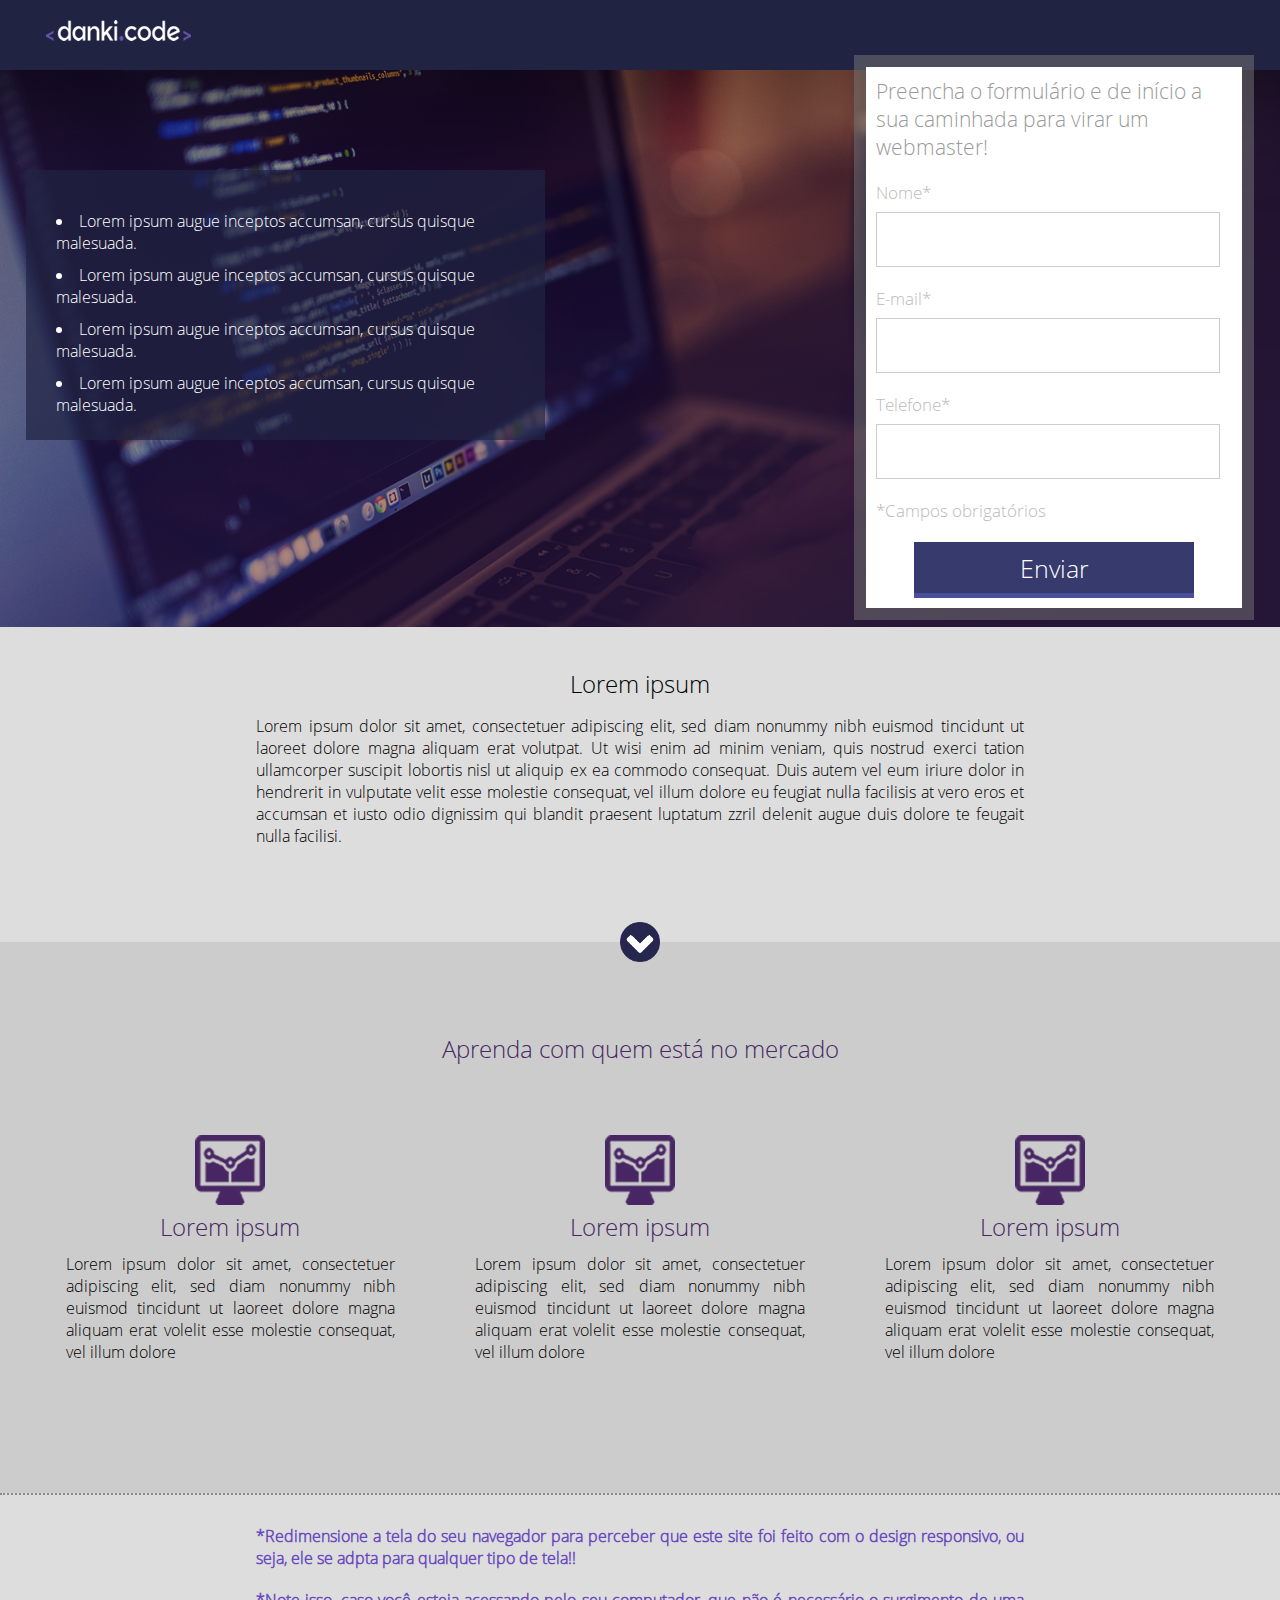
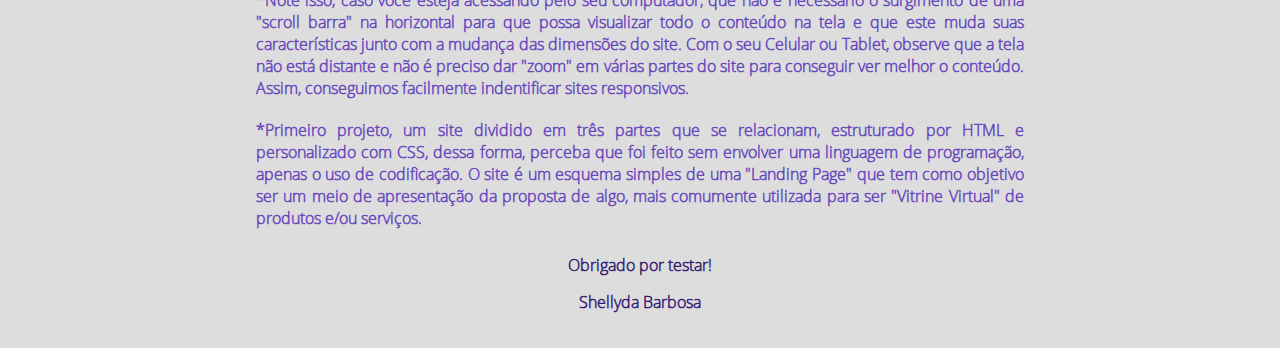
==== index.html @ a317d4bb "agr ta indo" ====
<!-- Compare esse arquivo com o sem design responsivo e note o que mudou está marcado com **  -->

<!doctype html>
<html>

	<head>
		<title>Projeto 01</title>
		<link href="estilo01.css" type="text/css" rel="stylesheet" />
		<meta charset="utf-8" />
		<meta name="viewport" content="width=device-width, initial-scale=1.0 maximum-scale=1.0"> <!-- Importante meta tag para o design responsivo!! Fazendo com que o navegador indentifique a largura do tipo de tela que o usuário possue(Área disponível para renderizar, no caso toda a largura do viewport do dispositivo), definindo também uma escala inicial e máxima de 1.0(Nível de zoom). -->
	</head>

	<body>


	<!-- cabeçario  -->
	<div class="header">
		<div class="center">
			<img src="imagens/logo.png" />
		</div><!--center-->
	</div><!--header-->

    <!--banner-->
	<div class="container-banner">
		<div class="center">
		<div>
		<div class="lista">
			<ul>
				<li>Lorem ipsum augue inceptos accumsan, cursus quisque malesuada. </li>
				<li>Lorem ipsum augue inceptos accumsan, cursus quisque malesuada. </li>
				<li>Lorem ipsum augue inceptos accumsan, cursus quisque malesuada. </li>
				<li>Lorem ipsum augue inceptos accumsan, cursus quisque malesuada. </li>
			</ul>
		</div><!--lista-->
		</div> <!-- **div cega!! -->
		
		<div>
			<div class="form">
				<h2>Preencha o formulário e de início a sua
				caminhada para virar um webmaster!</h2>
				<form>
					<div class="input-container">
						<span>Nome*</span>
						<input type="text" name="nome" required />
					</div><!--input-container-->

					<div class="input-container">
						<span>E-mail*</span>
						<input type="text" name="nome" required />
					</div><!--input-container-->

					<div class="input-container">
						<span>Telefone*</span>
						<input type="text" name="nome" required />
					</div><!--input-container-->

					<p class="warning">*Campos obrigatórios</p>

					<div class="input-submit-container">
						<input type="submit" name="acao" value="Enviar">
					</div><!--input-submit-container-->
				</form>
			</div><!--formulário-->
		</div> <!-- **div cega !! -->
			<div class="clear"></div> <!-- ** foi necessário com o design responsivo limpar as flutuações aqui ! -->
		</div><!--center-->
	</div><!--container-banner-->

<!-----------------SEGUNDA PARTE DO SITE---------------------->
	<div class="bloco2">
		<div class="center">
			<h2>Lorem ipsum</h2>
			<p>Lorem ipsum dolor sit amet, consectetuer adipiscing elit, sed diam nonummy nibh euismod tincidunt ut laoreet dolore magna aliquam erat volutpat. Ut wisi enim ad minim veniam, quis nostrud exerci tation ullamcorper suscipit lobortis nisl ut aliquip ex ea commodo consequat. Duis autem vel eum iriure dolor in hendrerit in vulputate velit esse molestie consequat, vel illum dolore eu feugiat nulla facilisis at vero eros et accumsan et iusto odio dignissim qui blandit praesent luptatum zzril delenit augue duis dolore te feugait nulla facilisi.</p>
		</div><!--center-->

		<div class="arrow"></div><!-- icone -->


	</div><!--bloco2--> 

<!-----------------TERCEIRA PARTE DO SITE---------------------->
	<div class="bloco3">
		<div class="center">
		<h2>Aprenda com quem está no mercado</h2>

		<div class="section-1">

			<div class="conteudo">
				<div><img src="imagens/icon.png" /></div>
				<div class="textos">
					<h2>Lorem ipsum</h2>
					<p>Lorem ipsum dolor sit amet, consectetuer adipiscing elit, sed diam nonummy nibh euismod tincidunt ut laoreet dolore magna aliquam erat volelit esse molestie consequat, vel illum dolore</p>
				</div><!--textos-->
			</div><!--conteudo-->

			<div class="conteudo">
				<div><img src="imagens/icon.png" /></div>
				<div class="textos">
					<h2>Lorem ipsum</h2>
					<p>Lorem ipsum dolor sit amet, consectetuer adipiscing elit, sed diam nonummy nibh euismod tincidunt ut laoreet dolore magna aliquam erat volelit esse molestie consequat, vel illum dolore</p>
				</div><!--textos-->
			</div><!--conteudo-->

			<div class="conteudo">
				<div><img src="imagens/icon.png" /></div>
				<div class="textos">
					<h2>Lorem ipsum</h2>
					<p>Lorem ipsum dolor sit amet, consectetuer adipiscing elit, sed diam nonummy nibh euismod tincidunt ut laoreet dolore magna aliquam erat volelit esse molestie consequat, vel illum dolore</p>
				</div><!--textos-->
			</div><!--conteudo-->
			<div class="clear"></div>
		</div><!--section1-->

		</div><!--center-->
	</div><!--bloco 3-->

		<!-- final da pag -->
 <div class="rodape">
 
 <p>*Redimensione a tela do seu navegador para perceber que este site foi feito com o design responsivo, ou seja, ele se adpta para qualquer tipo de tela!! </p>

<p> *Note isso, caso você esteja acessando pelo seu computador, que não é necessário o surgimento de uma "scroll barra" na horizontal para que possa visualizar todo o conteúdo na tela e que este muda suas características junto com a mudança das dimensões do site. Com o seu Celular ou Tablet, observe que a tela não está distante e não é preciso dar "zoom" em várias partes do site para conseguir ver melhor o conteúdo.
Assim, conseguimos facilmente indentificar sites responsivos. </p>

 <p>
 *Primeiro projeto, um site dividido em três partes que se relacionam, estruturado por HTML e personalizado com CSS, dessa forma, perceba que foi feito sem envolver uma linguagem de programação, apenas o uso de codificação. O site é um esquema simples de uma "Landing Page" que tem como objetivo ser um meio de apresentação da proposta de algo, mais comumente utilizada para ser "Vitrine Virtual" de produtos e/ou serviços. </p>
 <h4>Obrigado por testar!</h4>
 <h4> Shellyda Barbosa </h4>
 
 </div> <!-- rodape -->
 


	</body>

</html>
---- estilo01.css ----
*{
	margin: 0;
	padding: 0;
	box-sizing: border-box;
	font-family: "Open Sans";
}

html,body{
	height: 100%;
}

@font-face{
	src:url('../fonts/OpenSans-Light.ttf');
	font-family: "Open Sans";
}

/* o design é responsivo */

.clear{
	clear: both;
}

/* Removendo a largura minima */
.center{
	max-width: 1280px;
	width: 100%;
	margin: 0 auto;
}

.header{
	width: 100%;
	padding:0 2%;
	height: 70px;
	background-color: #212343;
}

.header img{
	margin: 20px;
}

.container-banner{
	width: 100%;
	padding:0 2%;
	height: 557px;
	background-image:url('../imagens/header_bg.png');
	background-size: cover;
	background-position: center;
}

.container-banner > .center{
	height: 100%;
}

.form{
	padding:10px;
	width: 400px;
	height: calc(100% + 30px);
	float: right;
	position: relative;
	top:-15px;
	background-color: white;
    border-width: 12px;
	border-color: rgba(120,120,120,0.5);
	border-style: solid;
    background-clip:padding-box;
	/* background-origin tem o mesmo conceito porém serve para imagens.*/
}

.form h2{
	font-weight: normal;
	color: #999999;
	font-size: 21px;
}

.input-container{
	margin-top:20px;
}

.input-container span{
	display: inline-block;
	width: 100%;
	color: #BBBBBB;
	font-size: 17px;
}

.form p{
	display: inline-block;
	width: 100%;
	color: #BBBBBB;
	font-size: 17px;
	margin:20px 0;
}

.input-container input[type=text]{
	outline: 0;
	margin-top:8px;
	width: 344px;
	height: 55px;
	border:1px solid #ccc;
}

.form .input-submit-container{
	text-align: center;
}

.form input[type=submit]{
	color: white;
	font-size: 25px;
	width: 280px;
	height: 56px;
	display: inline-block;
	background-color: #363A6D;
	border-top:0;
	border-right: 0;
	border-left: 0;
	cursor: pointer;
	border-bottom: 5px solid #4A5097;
}

.form input[type=submit]:hover{
	background-color: #323665;
}

.lista{
	padding:30px;
	margin-top:100px;
	float: left;
	width: 519px;
	height: 270px;
	background-color: rgba(33,35,67,0.7);
}

.lista ul{
	list-style-position: inside;
}

.lista ul li{
	margin-top:10px;
	color: white;
}


.bloco2{
	padding:40px 2%;
	background-color: #ddd;
	text-align: center;
}


.bloco2 h2{
	font-weight: normal;
}

.bloco2 p{
	width: 100%;
	max-width: 768px;
	margin:15px 0;
	display: inline-block;
	text-align: justify;
}

.arrow{
	position: relative;
	top:60px;
	left:50%;
	margin-left: -20px;
	width: 40px;
	height: 40px;
	background-image: url('../imagens/arrow.png');
	background-size: 100% 100%;
}

.bloco3{
	padding:90px 2%;
	background-color: #ccc;
}

.bloco3 h2{
	text-align: center;
	color: #462663;
	font-weight: normal;
}

.section-1{
	margin-top:40px;
	text-align: center;
}

.conteudo{
	background-color: #ccc;
	float: left;
	width: 33.3333%;
	padding:30px;
}


.conteudo p{
	display: inline-block;
	text-align: justify;
	padding:10px;
}

.conteudo img{
	width:70px;
}

.rodape{
	/*clear:both; */
	border-top:2px dotted #888888;
	background-color: #ddd;
	padding:20px;
	text-align: center;
	color: #888;
}

h4{
    font-weight: bold;
	margin: 15px;
	color: #351e73;
}

.rodape p{
      width: 100%;
	  max-width: 768px;
	  font-weight: bold;
	  margin: 10px;
      text-align: justify;
      display: inline-block;
      color: #694abd;
}

/* fazendo o conteúdo mudar junto com a mudança das dimensões da tela */ 

@media screen and (max-width: 1024px){
	.header{
		height: auto;
		width: 100%;
		padding:15px 0;
		text-align: center;
	}

	.header img{
		margin:0;
	}

	.lista{
		padding:30px 0;
		width: 40%;
		float: left;
		display: inline-block;
		max-width: 500px;
		height: auto;
	}

	.container-banner{
		width: 100%;
		padding:40px 2%;
		height: auto;
		text-align: center;
	}

	.form{
		max-width: 400px;
		padding:10px;
		width: 60%;
		height: 100%;
		float:right;
		top:0;
	}

	.input-container input[type=text]{
		width: 100%;
		height: 55px;
	}


	.form input[type=submit]{
		max-width: 280px;
		height: 56px;
		width: 100%;
	}
}

@media screen and (max-width: 768px){
	.bloco2{
		padding-right: 4%;
		padding-left: 4%;
	}

	.rodape p{
		padding-right: 4%;
		padding-left: 4%;
	}

	.lista{
		margin-top: 0;
		float: none;
		display: inline-block;
		width: 100%;
	}

	.form{
		float: none;
		display: inline-block;
		width: 90%;
		margin-top:30px;
	}

	.conteudo{
		float: none;
		display: inline-block;
		width: 100%;
		max-width: 600px;
		padding:30px 0;
	}
}
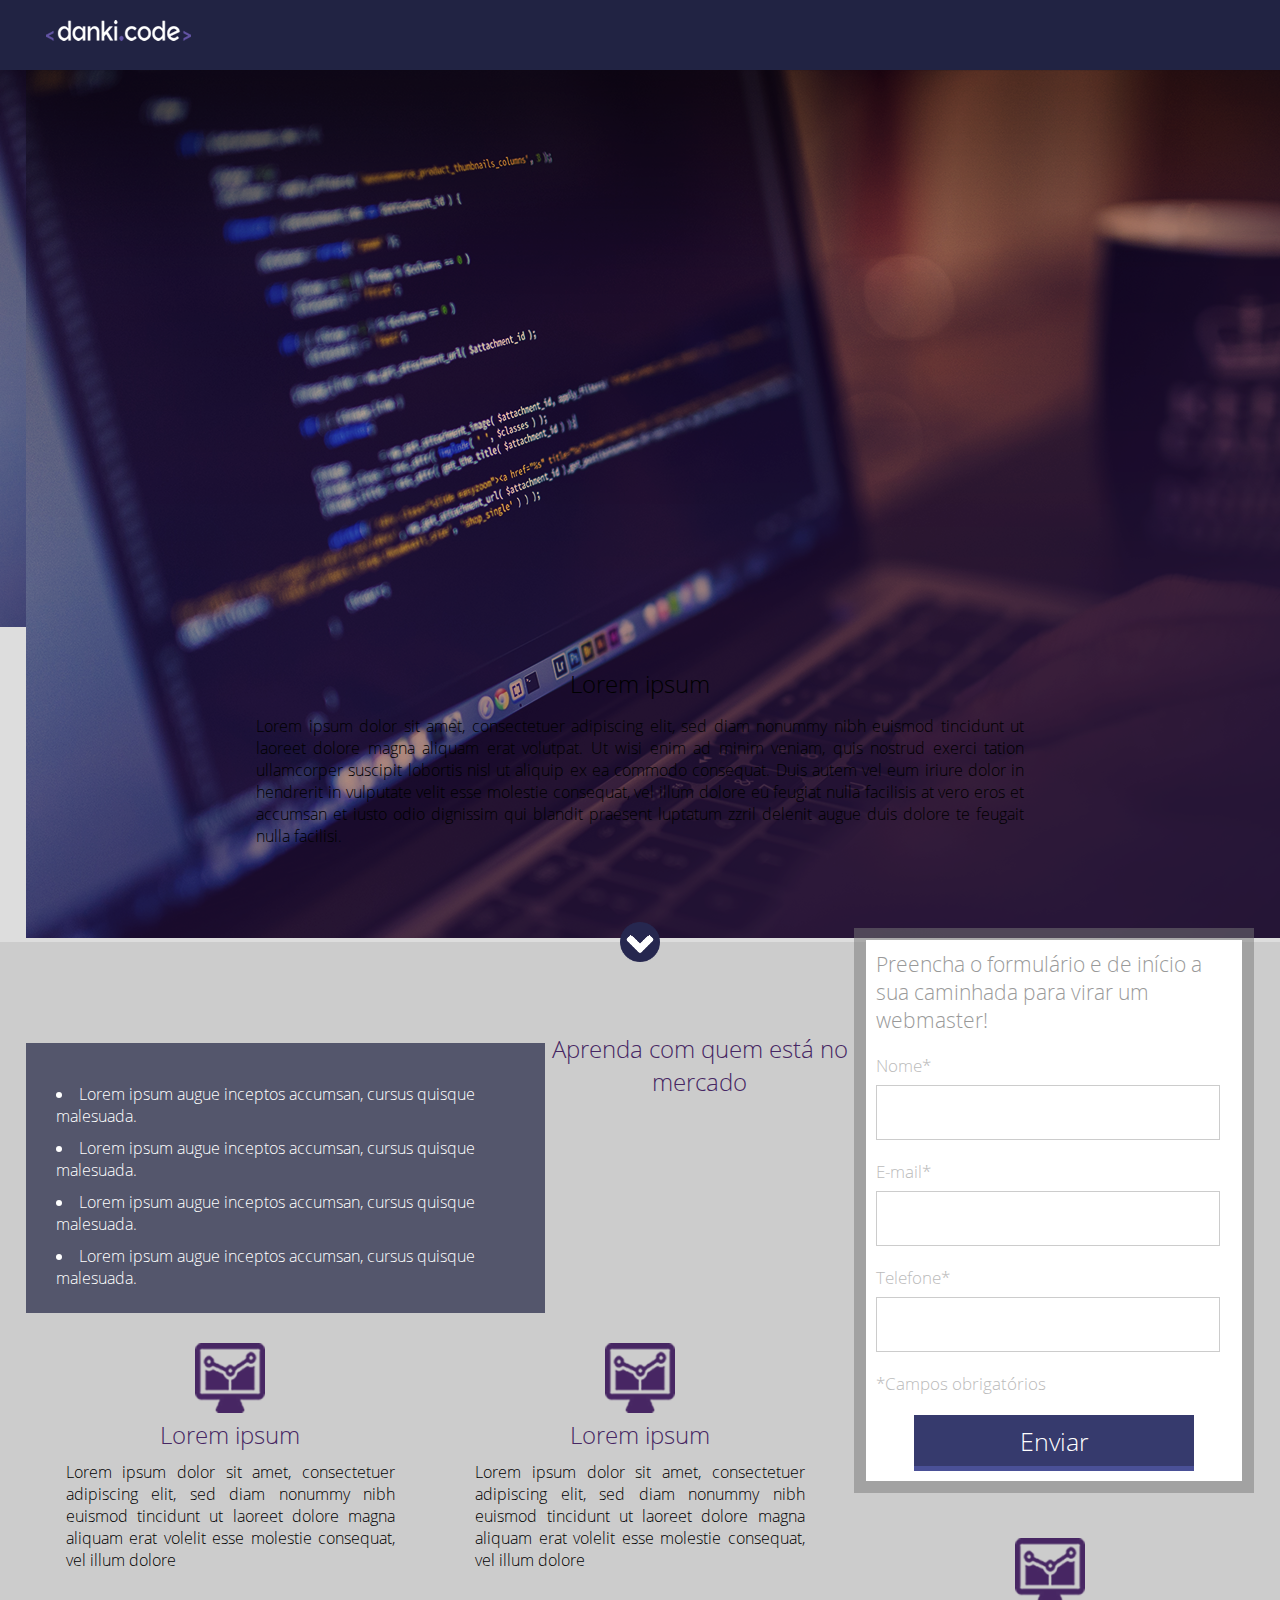
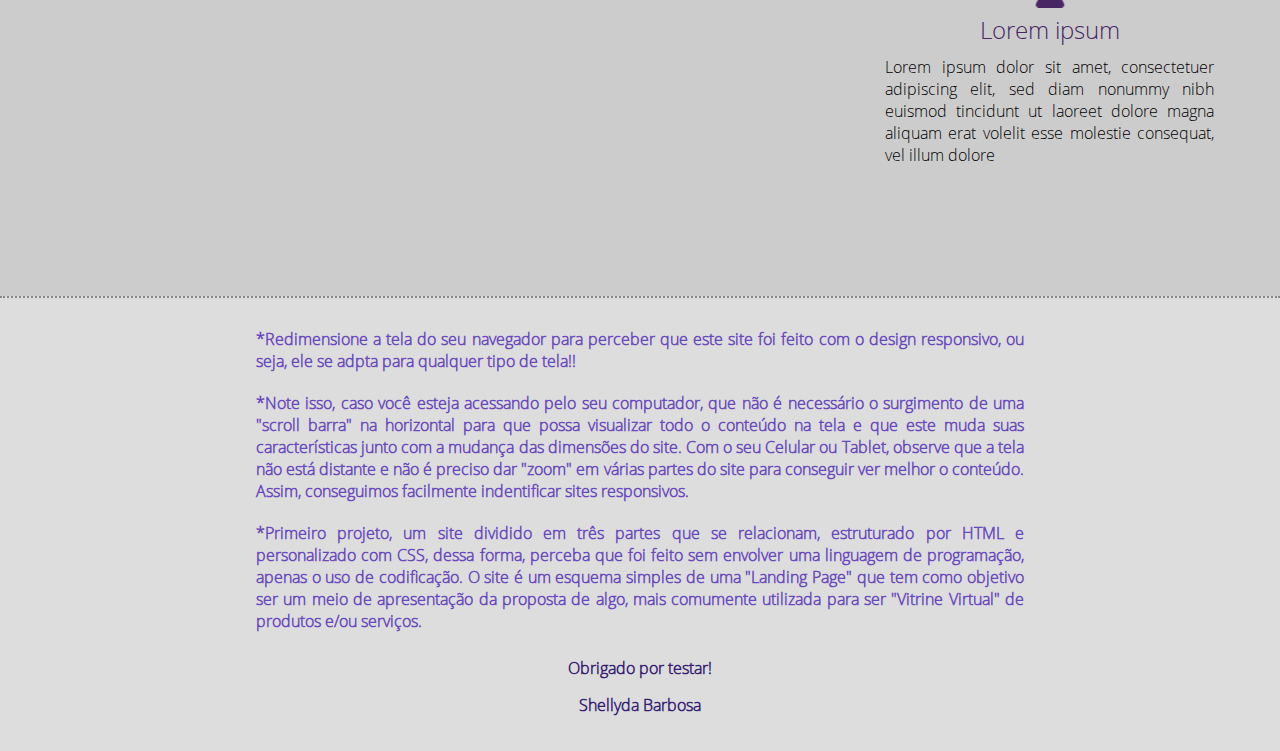
==== commit 930fc045: "aaaaaaaaaaa" ====
--- a/index.html
+++ b/index.html
@@ -16,12 +16,13 @@
 	<!-- cabeçario  -->
 	<div class="header">
 		<div class="center">
-			<img src="imagens/logo.png" />
+			<img src="_imagens/logo.png" />
 		</div><!--center-->
 	</div><!--header-->
 
     <!--banner-->
 	<div class="container-banner">
+		<img src="_imagens/header_bg.png">
 		<div class="center">
 		<div>
 		<div class="lista">
@@ -86,7 +87,7 @@
 		<div class="section-1">
 
 			<div class="conteudo">
-				<div><img src="imagens/icon.png" /></div>
+				<div><img src="_imagens/icon.png" /></div>
 				<div class="textos">
 					<h2>Lorem ipsum</h2>
 					<p>Lorem ipsum dolor sit amet, consectetuer adipiscing elit, sed diam nonummy nibh euismod tincidunt ut laoreet dolore magna aliquam erat volelit esse molestie consequat, vel illum dolore</p>
@@ -94,7 +95,7 @@
 			</div><!--conteudo-->
 
 			<div class="conteudo">
-				<div><img src="imagens/icon.png" /></div>
+				<div><img src="_imagens/icon.png" /></div>
 				<div class="textos">
 					<h2>Lorem ipsum</h2>
 					<p>Lorem ipsum dolor sit amet, consectetuer adipiscing elit, sed diam nonummy nibh euismod tincidunt ut laoreet dolore magna aliquam erat volelit esse molestie consequat, vel illum dolore</p>
@@ -102,7 +103,7 @@
 			</div><!--conteudo-->
 
 			<div class="conteudo">
-				<div><img src="imagens/icon.png" /></div>
+				<div><img src="_imagens/icon.png" /></div>
 				<div class="textos">
 					<h2>Lorem ipsum</h2>
 					<p>Lorem ipsum dolor sit amet, consectetuer adipiscing elit, sed diam nonummy nibh euismod tincidunt ut laoreet dolore magna aliquam erat volelit esse molestie consequat, vel illum dolore</p>
--- a/estilo01.css
+++ b/estilo01.css
@@ -10,7 +10,7 @@
 }
 
 @font-face{
-	src:url('../fonts/OpenSans-Light.ttf');
+	src:url('../_fonts/OpenSans-Light.ttf');
 	font-family: "Open Sans";
 }
 
@@ -42,7 +42,7 @@
 	width: 100%;
 	padding:0 2%;
 	height: 557px;
-	background-image:url('../imagens/header_bg.png');
+	background-image:url('../_imagens/header_bg.png');
 	background-size: cover;
 	background-position: center;
 }
@@ -166,7 +166,7 @@
 	margin-left: -20px;
 	width: 40px;
 	height: 40px;
-	background-image: url('../imagens/arrow.png');
+	background-image: url('../_imagens/arrow.png');
 	background-size: 100% 100%;
 }
 
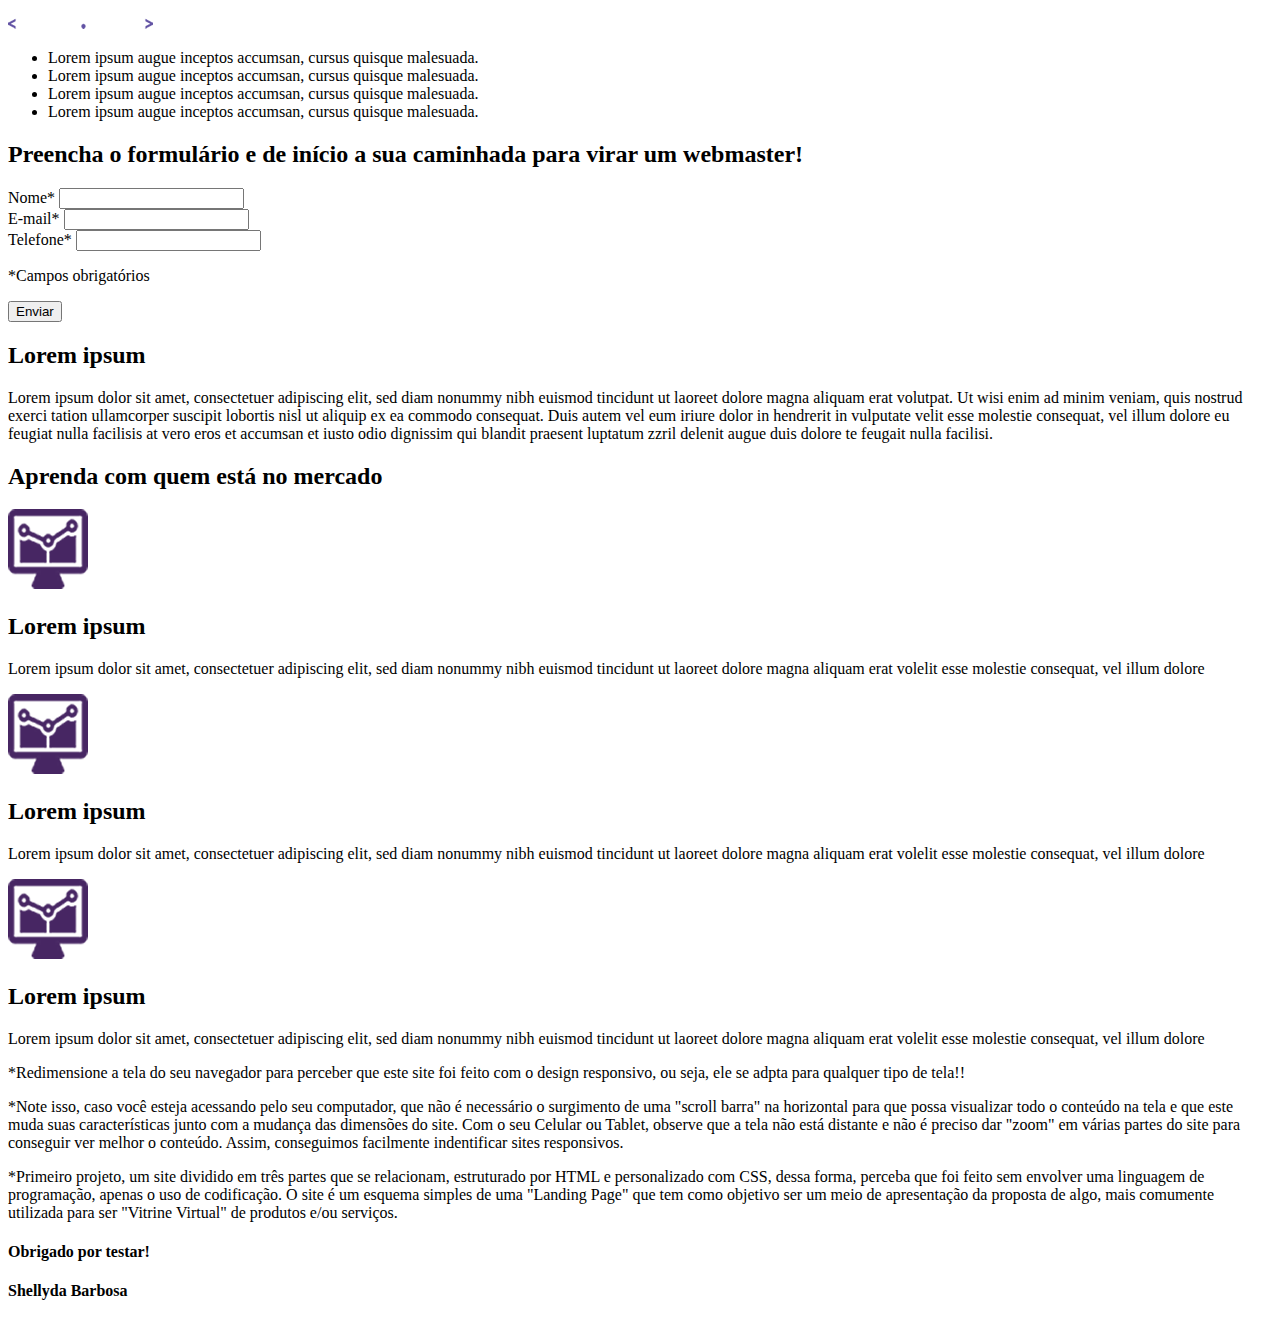
==== commit 9e214ac3: "update: struct" ====
--- a/index.html
+++ b/index.html
@@ -5,7 +5,7 @@
 
 	<head>
 		<title>Projeto 01</title>
-		<link href="estilo01.css" type="text/css" rel="stylesheet" />
+		<link href="css/estilo01.css" type="text/css" rel="stylesheet" />
 		<meta charset="utf-8" />
 		<meta name="viewport" content="width=device-width, initial-scale=1.0 maximum-scale=1.0"> <!-- Importante meta tag para o design responsivo!! Fazendo com que o navegador indentifique a largura do tipo de tela que o usuário possue(Área disponível para renderizar, no caso toda a largura do viewport do dispositivo), definindo também uma escala inicial e máxima de 1.0(Nível de zoom). -->
 	</head>
@@ -16,13 +16,12 @@
 	<!-- cabeçario  -->
 	<div class="header">
 		<div class="center">
-			<img src="_imagens/logo.png" />
+			<img src="imagens/logo.png" />
 		</div><!--center-->
 	</div><!--header-->
 
     <!--banner-->
 	<div class="container-banner">
-		<img src="_imagens/header_bg.png">
 		<div class="center">
 		<div>
 		<div class="lista">
@@ -87,7 +86,7 @@
 		<div class="section-1">
 
 			<div class="conteudo">
-				<div><img src="_imagens/icon.png" /></div>
+				<div><img src="imagens/icon.png" /></div>
 				<div class="textos">
 					<h2>Lorem ipsum</h2>
 					<p>Lorem ipsum dolor sit amet, consectetuer adipiscing elit, sed diam nonummy nibh euismod tincidunt ut laoreet dolore magna aliquam erat volelit esse molestie consequat, vel illum dolore</p>
@@ -95,7 +94,7 @@
 			</div><!--conteudo-->
 
 			<div class="conteudo">
-				<div><img src="_imagens/icon.png" /></div>
+				<div><img src="imagens/icon.png" /></div>
 				<div class="textos">
 					<h2>Lorem ipsum</h2>
 					<p>Lorem ipsum dolor sit amet, consectetuer adipiscing elit, sed diam nonummy nibh euismod tincidunt ut laoreet dolore magna aliquam erat volelit esse molestie consequat, vel illum dolore</p>
@@ -103,7 +102,7 @@
 			</div><!--conteudo-->
 
 			<div class="conteudo">
-				<div><img src="_imagens/icon.png" /></div>
+				<div><img src="imagens/icon.png" /></div>
 				<div class="textos">
 					<h2>Lorem ipsum</h2>
 					<p>Lorem ipsum dolor sit amet, consectetuer adipiscing elit, sed diam nonummy nibh euismod tincidunt ut laoreet dolore magna aliquam erat volelit esse molestie consequat, vel illum dolore</p>
